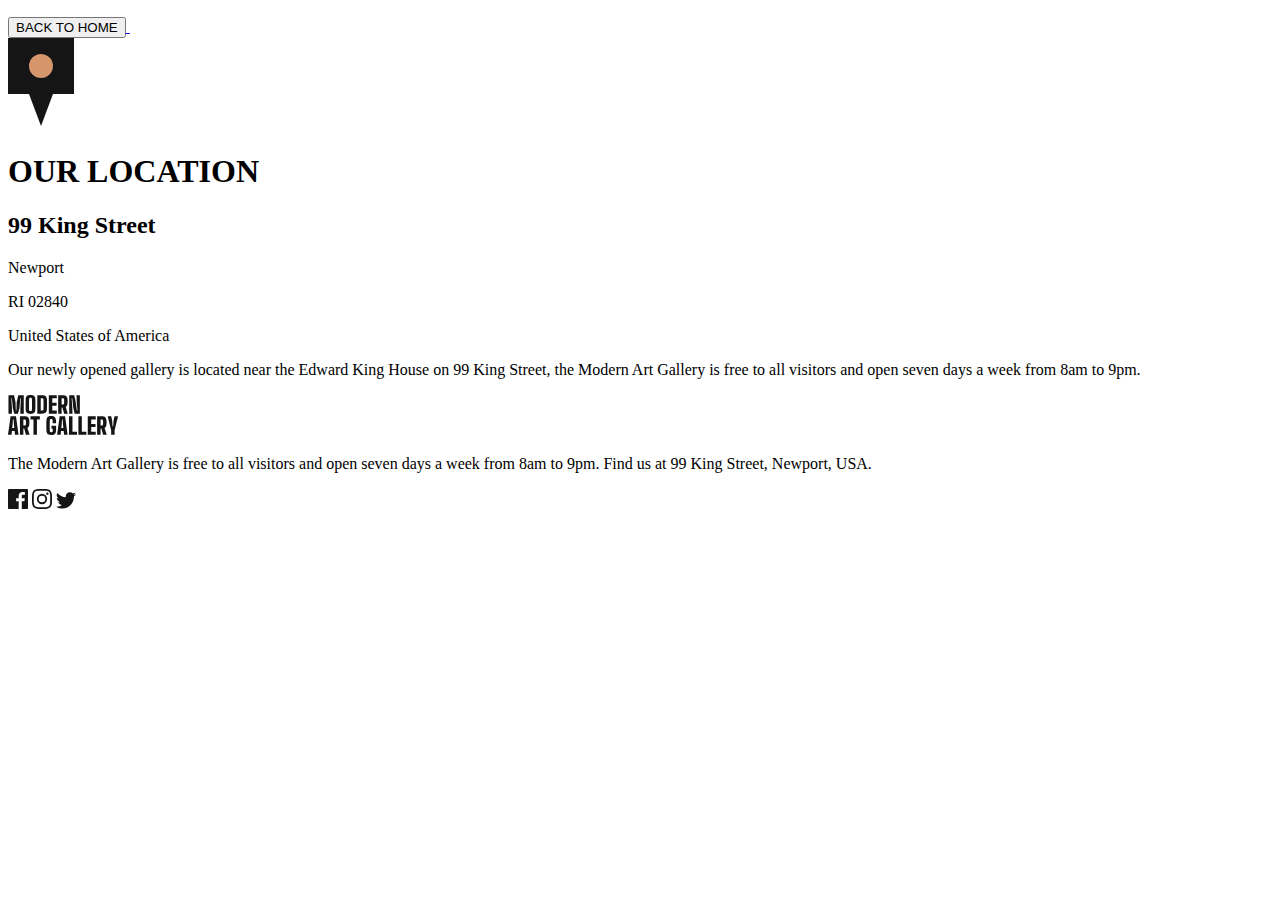
==== page2.html @ bad4fb95 "add page-2 html" ====
<!DOCTYPE html>
<html lang="en">
  <head>
    <meta charset="UTF-8" />
    <meta http-equiv="X-UA-Compatible" content="IE=edge" />
    <meta name="viewport" content="width=device-width, initial-scale=1.0" />
    <link rel="preconnect" href="https://fonts.googleapis.com" />
    <link rel="preconnect" href="https://fonts.gstatic.com" crossorigin />
    <link
      href="https://fonts.googleapis.com/css2?family=Big+Shoulders+Display:wght@900&family=Outfit:wght@300&display=swap"
      rel="stylesheet"
    />
    <link rel="preconnect" href="https://fonts.googleapis.com" />
    <link rel="preconnect" href="https://fonts.gstatic.com" crossorigin />
    <link
      href="https://fonts.googleapis.com/css2?family=Big+Shoulders+Display:wght@900&family=Outfit:wght@400;800&family=Plus+Jakarta+Sans:wght@400;500;700;800&display=swap"
      rel="stylesheet"
    />
    <link rel="icon" href="images/svg/favicon-32x32.png" />
    <link rel="stylesheet" href="./reset.css" />
    <link rel="stylesheet" href="./style.css" />
    <link rel="stylesheet" href="./media.css" />
    <link rel="stylesheet" href="./media-desktop.css" />
    <title>location</title>
  </head>
  <body>
    <div class="main-location">
      <div class="map">
        <div class="btn-location">
          <a href="index.html">
            <button class="my-button-loc">BACK TO HOME</button>
            <img
              class="img-arrow-left"
              src="./images/svg/icon-arrow-left.svg"
              alt="icon-arrow-left"
            />
          </a>
        </div>
        <svg class="svg-location" width="77" height="90" xmlns="http://www.w3.org/2000/svg">
          <g fill="none" fill-rule="evenodd">
            <path d="M0 56V0h66v56H45L33 88 21 56H0Z" fill="#151515" />
            <circle fill="#D5966C" cx="33" cy="28" r="12" />
          </g>
        </svg>
      </div>
      <div class="middle">
        <div class="middle-h1">
          <h1>OUR LOCATION</h1>
        </div>
        <div class="middle-container">
          <div class="middle-h2">
            <h2>99 King Street</h2>
          </div>
          <div class="middle-ppp">
            <p>Newport</p>
            <p>RI 02840</p>
            <p>United States of America</p>
          </div>
          <div class="middle-p">
            <p>
              Our newly opened gallery is located near the Edward King House on 99 King Street, the
              Modern Art Gallery is free to all visitors and open seven days a week from 8am to 9pm.
            </p>
          </div>
        </div>
      </div>
    </div>
    <footer class="footer-location">
      <svg class="footer-logo-location" width="111" height="40" xmlns="http://www.w3.org/2000/svg">
        <path
          d="M3.916 18.656V12.99L3.27 3.27h.598l.99 9.95 1.406 5.436h3.708l1.428-5.435.968-9.95h.621l-.668 9.72v5.665h3.455V.23H10.25L8.706 7.21l-.276 8.406H7.83l-.3-8.407L6.012.23H.462v18.426h3.455Zm18.61.23c1.689 0 2.902-.356 3.64-1.07.736-.714 1.135-1.9 1.197-3.559.061-1.505.092-3.105.092-4.802 0-1.697-.03-3.313-.092-4.848-.062-1.643-.46-2.822-1.198-3.536C25.428.357 24.215 0 22.525 0c-1.688 0-2.913.357-3.673 1.071-.76.714-1.155 1.893-1.186 3.536a237.22 237.22 0 0 0-.046 4.825v.365c.002 1.576.018 3.063.046 4.46.03 1.659.426 2.845 1.186 3.559s1.985 1.07 3.674 1.07Zm0-2.81c-.906 0-1.374-.39-1.405-1.174-.03-.783-.054-1.643-.07-2.58a176.449 176.449 0 0 1 0-5.78c.016-.937.04-1.797.07-2.58.03-.768.499-1.152 1.405-1.152.89 0 1.351.384 1.382 1.152.03.783.057 1.643.08 2.58a117.65 117.65 0 0 1 0 5.78c-.023.937-.05 1.797-.08 2.58-.03.783-.491 1.175-1.382 1.175Zm11.447 2.58c1.735 0 2.987-.368 3.754-1.105.768-.737 1.167-1.95 1.198-3.64.03-1.074.05-2.091.058-3.051.007-.96.007-1.92 0-2.88-.008-.959-.027-1.968-.058-3.028-.03-1.689-.43-2.898-1.198-3.628C36.96.595 35.708.23 33.973.23h-4.675v18.426h4.675Zm0-3.04h-1.22V3.271h1.22c.967 0 1.467.422 1.497 1.266.092 3.256.092 6.519 0 9.79-.03.86-.53 1.29-1.497 1.29Zm14.81 3.04v-3.04H44.27v-4.814h4.284v-3.04h-4.284V3.271h4.514V.23h-7.97v18.425h7.97Zm4.837 0v-6.218h.783l1.75 6.218h3.663l-2.165-6.794a3.199 3.199 0 0 0 1.405-1.463c.307-.637.476-1.455.506-2.453.016-.43.027-.806.035-1.128.008-.323.008-.645 0-.968a96.42 96.42 0 0 0-.035-1.128c-.061-1.597-.472-2.745-1.232-3.444C57.57.58 56.33.23 54.61.23h-4.445v18.426h3.455Zm.99-9.259h-.99V3.271h.99c.952 0 1.451.422 1.497 1.266a28.055 28.055 0 0 1 0 3.594c-.046.844-.545 1.266-1.497 1.266Zm9.927 9.26-.299-7.072-.599-8.337h.645l.944 9.374 1.382 6.034h5.252V.23h-3.34l.276 7.9.645 7.486h-.598l-1.267-9.512L66.196.23h-4.998v18.426h3.34ZM3.547 39.77l.392-3.847H6.61l.392 3.847h3.547L7.992 21.344H2.557L0 39.77h3.547Zm2.74-6.887H4.262l.415-4.077.276-4.422h.645l.276 4.422.415 4.077Zm9.099 6.887v-6.22h.783l1.75 6.22h3.663l-2.165-6.795a3.199 3.199 0 0 0 1.404-1.463c.308-.637.477-1.454.507-2.452.016-.43.027-.807.035-1.13.007-.322.007-.644 0-.966-.008-.323-.02-.7-.035-1.13-.061-1.596-.472-2.744-1.232-3.442-.76-.7-2-1.048-3.72-1.048h-4.445V39.77h3.455Zm.99-9.26h-.99v-6.126h.99c.952 0 1.451.422 1.497 1.267a28.055 28.055 0 0 1 0 3.593c-.046.844-.545 1.267-1.497 1.267Zm12.553 9.26V24.384h2.948v-3.04h-9.374v3.04h2.971V39.77h3.455Zm14.326.23c1.643 0 2.841-.357 3.593-1.071.753-.714 1.167-1.9 1.244-3.559.03-.706.05-1.474.058-2.303.007-.829-.004-1.597-.035-2.303h-4.63v2.994h1.267a16.197 16.197 0 0 1 0 2.257c-.03.384-.176.676-.437.876-.261.2-.614.299-1.06.299-.89 0-1.359-.392-1.405-1.175a90.954 90.954 0 0 1-.126-3.535 107.71 107.71 0 0 1 0-3.858c.023-1.29.065-2.472.126-3.547.046-.768.515-1.152 1.405-1.152.845 0 1.29.384 1.336 1.152.03.43.046.96.046 1.59 0 .629-.015 1.158-.046 1.588h3.455c.03-.353.046-.775.046-1.266 0-.492-.015-.914-.046-1.267-.107-1.643-.53-2.822-1.267-3.536-.737-.714-1.911-1.07-3.524-1.07-1.136 0-2.053.157-2.752.471a3.032 3.032 0 0 0-1.543 1.532c-.33.706-.519 1.643-.565 2.81-.015.614-.03 1.328-.046 2.142a135.078 135.078 0 0 0 0 5.102c.016.821.031 1.555.046 2.2.046 1.105.23 1.996.553 2.671a3.01 3.01 0 0 0 1.532 1.486c.699.315 1.624.472 2.775.472Zm9.375-.23.391-3.847h2.672l.391 3.847h3.547l-2.556-18.426h-5.436L49.083 39.77h3.547Zm2.74-6.887h-2.026l.414-4.077.277-4.422h.644l.277 4.422.414 4.077Zm13.636 6.887v-3.04h-4.538V21.343h-3.455V39.77h7.993Zm9.374 0v-3.04h-4.537V21.343h-3.455V39.77h7.992Zm9.351 0v-3.04h-4.514v-4.814H87.5v-3.04h-4.284v-4.492h4.514v-3.04h-7.969V39.77h7.97Zm4.837 0v-6.22h.783l1.75 6.22h3.663l-2.165-6.795a3.199 3.199 0 0 0 1.405-1.463c.307-.637.476-1.454.507-2.452.015-.43.026-.807.034-1.13.008-.322.008-.644 0-.966a96.42 96.42 0 0 0-.034-1.13c-.062-1.596-.473-2.744-1.233-3.442-.76-.7-2-1.048-3.72-1.048h-4.445V39.77h3.455Zm.99-9.26h-.99v-6.126h.99c.953 0 1.452.422 1.498 1.267a28.055 28.055 0 0 1 0 3.593c-.046.844-.545 1.267-1.497 1.267Zm13.037 9.26v-4.4l.253-1.06 3.202-12.966h-3.524l-.99 4.468-.346 5.413h-.645l-.345-5.413-.99-4.468h-3.525l3.202 12.99.253 1.036v4.4h3.455Z"
          fill="#151515"
        />
      </svg>
      <div class="footer-location-p">
        <p>
          The Modern Art Gallery is free to all visitors and open seven days a week from 8am to 9pm.
          Find us at 99 King Street, Newport, USA.
        </p>
      </div>
      <div class="footer-svg-container-location">
        <svg class="logo-facebook-footer" width="20" height="20" xmlns="http://www.w3.org/2000/svg">
          <path
            d="M18.896 0H1.104C.494 0 0 .494 0 1.104v17.793C0 19.506.494 20 1.104 20h9.58v-7.745H8.076V9.237h2.606V7.01c0-2.583 1.578-3.99 3.883-3.99 1.104 0 2.052.082 2.329.119v2.7h-1.598c-1.254 0-1.496.597-1.496 1.47v1.928h2.989l-.39 3.018h-2.6V20h5.098c.608 0 1.102-.494 1.102-1.104V1.104C20 .494 19.506 0 18.896 0Z"
            fill="#151515"
          />
        </svg>
        <svg
          class="logo-instagram-footer"
          width="20"
          height="20"
          xmlns="http://www.w3.org/2000/svg"
        >
          <path
            d="M10 1.802c2.67 0 2.987.01 4.042.059 2.71.123 3.975 1.409 4.099 4.099.048 1.054.057 1.37.057 4.04 0 2.672-.01 2.988-.057 4.042-.124 2.687-1.387 3.975-4.1 4.099-1.054.048-1.37.058-4.041.058-2.67 0-2.987-.01-4.04-.058-2.718-.124-3.977-1.416-4.1-4.1-.048-1.054-.058-1.37-.058-4.041 0-2.67.01-2.986.058-4.04.124-2.69 1.387-3.977 4.1-4.1 1.054-.048 1.37-.058 4.04-.058ZM10 0C7.284 0 6.944.012 5.877.06 2.246.227.227 2.242.061 5.877.01 6.944 0 7.284 0 10s.012 3.057.06 4.123c.167 3.632 2.182 5.65 5.817 5.817 1.067.048 1.407.06 4.123.06s3.057-.012 4.123-.06c3.629-.167 5.652-2.182 5.816-5.817.05-1.066.061-1.407.061-4.123s-.012-3.056-.06-4.122C19.777 2.249 17.76.228 14.124.06 13.057.01 12.716 0 10 0Zm0 4.865a5.135 5.135 0 1 0 0 10.27 5.135 5.135 0 0 0 0-10.27Zm0 8.468a3.333 3.333 0 1 1 0-6.666 3.333 3.333 0 0 1 0 6.666Zm5.338-9.87a1.2 1.2 0 1 0 0 2.4 1.2 1.2 0 0 0 0-2.4Z"
            fill="#151515"
          />
        </svg>
        <svg class="logo-twiter-footer" width="20" height="17" xmlns="http://www.w3.org/2000/svg">
          <path
            d="M20 2.172a8.192 8.192 0 0 1-2.357.646 4.11 4.11 0 0 0 1.805-2.27 8.22 8.22 0 0 1-2.606.996A4.096 4.096 0 0 0 13.847.248c-2.65 0-4.596 2.472-3.998 5.037A11.648 11.648 0 0 1 1.392 1a4.109 4.109 0 0 0 1.27 5.478 4.086 4.086 0 0 1-1.858-.513c-.045 1.9 1.318 3.679 3.291 4.075a4.113 4.113 0 0 1-1.853.07 4.106 4.106 0 0 0 3.833 2.849A8.25 8.25 0 0 1 0 14.658a11.616 11.616 0 0 0 6.29 1.843c7.618 0 11.923-6.434 11.663-12.205A8.354 8.354 0 0 0 20 2.172Z"
            fill="#151515"
          />
        </svg>
      </div>
    </footer>
  </body>
</html>
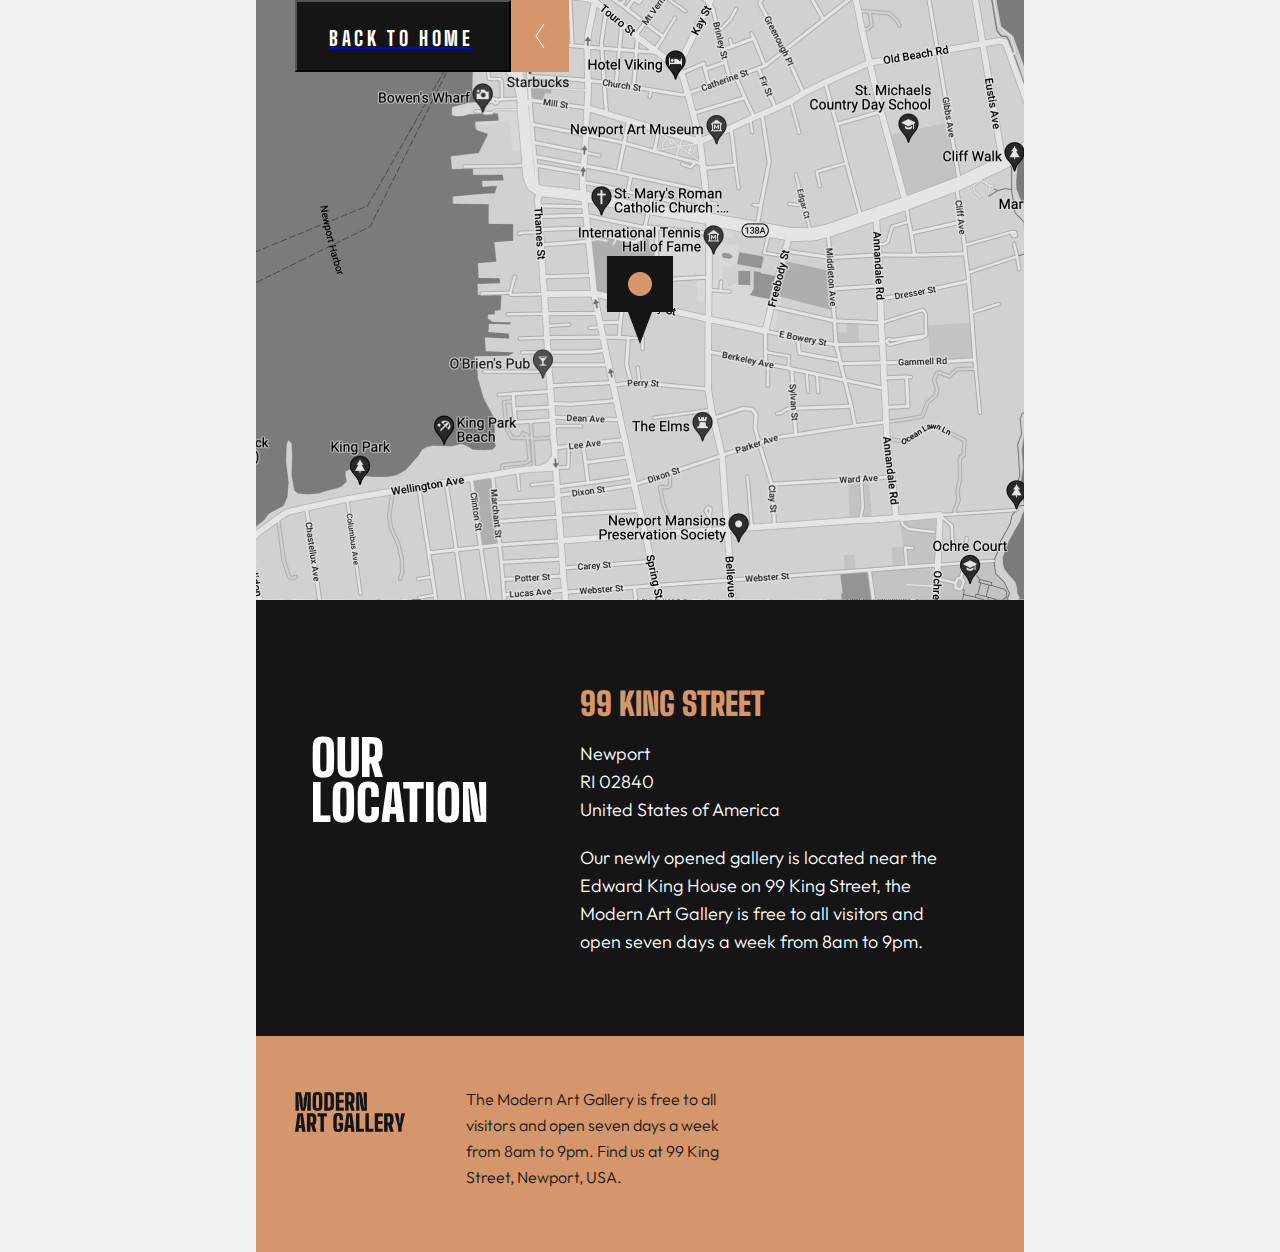
==== commit d417f0fc: "add mobile,tablet,desktop css" ====
--- a/page2.html
+++ b/page2.html
@@ -17,7 +17,6 @@
       rel="stylesheet"
     />
     <link rel="icon" href="images/svg/favicon-32x32.png" />
-    <link rel="stylesheet" href="./reset.css" />
     <link rel="stylesheet" href="./style.css" />
     <link rel="stylesheet" href="./media.css" />
     <link rel="stylesheet" href="./media-desktop.css" />
@@ -66,12 +65,7 @@
       </div>
     </div>
     <footer class="footer-location">
-      <svg class="footer-logo-location" width="111" height="40" xmlns="http://www.w3.org/2000/svg">
-        <path
-          d="M3.916 18.656V12.99L3.27 3.27h.598l.99 9.95 1.406 5.436h3.708l1.428-5.435.968-9.95h.621l-.668 9.72v5.665h3.455V.23H10.25L8.706 7.21l-.276 8.406H7.83l-.3-8.407L6.012.23H.462v18.426h3.455Zm18.61.23c1.689 0 2.902-.356 3.64-1.07.736-.714 1.135-1.9 1.197-3.559.061-1.505.092-3.105.092-4.802 0-1.697-.03-3.313-.092-4.848-.062-1.643-.46-2.822-1.198-3.536C25.428.357 24.215 0 22.525 0c-1.688 0-2.913.357-3.673 1.071-.76.714-1.155 1.893-1.186 3.536a237.22 237.22 0 0 0-.046 4.825v.365c.002 1.576.018 3.063.046 4.46.03 1.659.426 2.845 1.186 3.559s1.985 1.07 3.674 1.07Zm0-2.81c-.906 0-1.374-.39-1.405-1.174-.03-.783-.054-1.643-.07-2.58a176.449 176.449 0 0 1 0-5.78c.016-.937.04-1.797.07-2.58.03-.768.499-1.152 1.405-1.152.89 0 1.351.384 1.382 1.152.03.783.057 1.643.08 2.58a117.65 117.65 0 0 1 0 5.78c-.023.937-.05 1.797-.08 2.58-.03.783-.491 1.175-1.382 1.175Zm11.447 2.58c1.735 0 2.987-.368 3.754-1.105.768-.737 1.167-1.95 1.198-3.64.03-1.074.05-2.091.058-3.051.007-.96.007-1.92 0-2.88-.008-.959-.027-1.968-.058-3.028-.03-1.689-.43-2.898-1.198-3.628C36.96.595 35.708.23 33.973.23h-4.675v18.426h4.675Zm0-3.04h-1.22V3.271h1.22c.967 0 1.467.422 1.497 1.266.092 3.256.092 6.519 0 9.79-.03.86-.53 1.29-1.497 1.29Zm14.81 3.04v-3.04H44.27v-4.814h4.284v-3.04h-4.284V3.271h4.514V.23h-7.97v18.425h7.97Zm4.837 0v-6.218h.783l1.75 6.218h3.663l-2.165-6.794a3.199 3.199 0 0 0 1.405-1.463c.307-.637.476-1.455.506-2.453.016-.43.027-.806.035-1.128.008-.323.008-.645 0-.968a96.42 96.42 0 0 0-.035-1.128c-.061-1.597-.472-2.745-1.232-3.444C57.57.58 56.33.23 54.61.23h-4.445v18.426h3.455Zm.99-9.259h-.99V3.271h.99c.952 0 1.451.422 1.497 1.266a28.055 28.055 0 0 1 0 3.594c-.046.844-.545 1.266-1.497 1.266Zm9.927 9.26-.299-7.072-.599-8.337h.645l.944 9.374 1.382 6.034h5.252V.23h-3.34l.276 7.9.645 7.486h-.598l-1.267-9.512L66.196.23h-4.998v18.426h3.34ZM3.547 39.77l.392-3.847H6.61l.392 3.847h3.547L7.992 21.344H2.557L0 39.77h3.547Zm2.74-6.887H4.262l.415-4.077.276-4.422h.645l.276 4.422.415 4.077Zm9.099 6.887v-6.22h.783l1.75 6.22h3.663l-2.165-6.795a3.199 3.199 0 0 0 1.404-1.463c.308-.637.477-1.454.507-2.452.016-.43.027-.807.035-1.13.007-.322.007-.644 0-.966-.008-.323-.02-.7-.035-1.13-.061-1.596-.472-2.744-1.232-3.442-.76-.7-2-1.048-3.72-1.048h-4.445V39.77h3.455Zm.99-9.26h-.99v-6.126h.99c.952 0 1.451.422 1.497 1.267a28.055 28.055 0 0 1 0 3.593c-.046.844-.545 1.267-1.497 1.267Zm12.553 9.26V24.384h2.948v-3.04h-9.374v3.04h2.971V39.77h3.455Zm14.326.23c1.643 0 2.841-.357 3.593-1.071.753-.714 1.167-1.9 1.244-3.559.03-.706.05-1.474.058-2.303.007-.829-.004-1.597-.035-2.303h-4.63v2.994h1.267a16.197 16.197 0 0 1 0 2.257c-.03.384-.176.676-.437.876-.261.2-.614.299-1.06.299-.89 0-1.359-.392-1.405-1.175a90.954 90.954 0 0 1-.126-3.535 107.71 107.71 0 0 1 0-3.858c.023-1.29.065-2.472.126-3.547.046-.768.515-1.152 1.405-1.152.845 0 1.29.384 1.336 1.152.03.43.046.96.046 1.59 0 .629-.015 1.158-.046 1.588h3.455c.03-.353.046-.775.046-1.266 0-.492-.015-.914-.046-1.267-.107-1.643-.53-2.822-1.267-3.536-.737-.714-1.911-1.07-3.524-1.07-1.136 0-2.053.157-2.752.471a3.032 3.032 0 0 0-1.543 1.532c-.33.706-.519 1.643-.565 2.81-.015.614-.03 1.328-.046 2.142a135.078 135.078 0 0 0 0 5.102c.016.821.031 1.555.046 2.2.046 1.105.23 1.996.553 2.671a3.01 3.01 0 0 0 1.532 1.486c.699.315 1.624.472 2.775.472Zm9.375-.23.391-3.847h2.672l.391 3.847h3.547l-2.556-18.426h-5.436L49.083 39.77h3.547Zm2.74-6.887h-2.026l.414-4.077.277-4.422h.644l.277 4.422.414 4.077Zm13.636 6.887v-3.04h-4.538V21.343h-3.455V39.77h7.993Zm9.374 0v-3.04h-4.537V21.343h-3.455V39.77h7.992Zm9.351 0v-3.04h-4.514v-4.814H87.5v-3.04h-4.284v-4.492h4.514v-3.04h-7.969V39.77h7.97Zm4.837 0v-6.22h.783l1.75 6.22h3.663l-2.165-6.795a3.199 3.199 0 0 0 1.405-1.463c.307-.637.476-1.454.507-2.452.015-.43.026-.807.034-1.13.008-.322.008-.644 0-.966a96.42 96.42 0 0 0-.034-1.13c-.062-1.596-.473-2.744-1.233-3.442-.76-.7-2-1.048-3.72-1.048h-4.445V39.77h3.455Zm.99-9.26h-.99v-6.126h.99c.953 0 1.452.422 1.498 1.267a28.055 28.055 0 0 1 0 3.593c-.046.844-.545 1.267-1.497 1.267Zm13.037 9.26v-4.4l.253-1.06 3.202-12.966h-3.524l-.99 4.468-.346 5.413h-.645l-.345-5.413-.99-4.468h-3.525l3.202 12.99.253 1.036v4.4h3.455Z"
-          fill="#151515"
-        />
-      </svg>
+      <img class="dark-logo" src="./images/svg/logo-dark.svg" alt="" />
       <div class="footer-location-p">
         <p>
           The Modern Art Gallery is free to all visitors and open seven days a week from 8am to 9pm.
--- a/style.css
+++ b/style.css
@@ -0,0 +1,300 @@
+* {
+  margin: 0;
+  padding: 0;
+  box-sizing: border-box;
+}
+
+p {
+  font-family: "Outfit", sans-serif;
+}
+h1,
+h2,
+h3,
+button {
+  font-family: "Big Shoulders Display", cursive;
+}
+html {
+  overflow-x: hidden;
+}
+body {
+  background-color: #f2f2f2;
+  display: flex;
+  justify-content: center;
+  align-items: center;
+  flex-direction: column;
+  width: 100%;
+}
+main {
+  width: 375px;
+  background: #fcfaf9;
+  display: flex;
+  flex-direction: column;
+}
+.tablet-img-hero,
+.img-desktop-hero,
+.desktop-galerea,
+.desktop-galerea2,
+.desktop-galerea3,
+.at {
+  display: none;
+}
+.tablet-galerea {
+  display: none;
+}
+.img-mobile-hero {
+  margin-bottom: 50px;
+}
+.black-and-white {
+  display: flex;
+  flex-direction: column;
+}
+.head-h1 {
+  font-style: normal;
+  font-weight: 900;
+  font-size: 60px;
+  line-height: 55px;
+  text-transform: uppercase;
+  color: #151515;
+  margin-left: 16px;
+}
+.header-p {
+  font-style: normal;
+  font-weight: 300;
+  font-size: 18px;
+  line-height: 28px;
+  color: #444444;
+  margin: 45px 16px 50px 16px;
+}
+.btn-home a {
+  display: flex;
+}
+.btn-home button {
+  padding: 24px 35px 24px 32px;
+  font-style: normal;
+  font-size: 20px;
+  font-weight: 400;
+  line-height: 24px;
+  letter-spacing: 3.63636px;
+  color: #ffffff;
+  background-color: #151515;
+  height: 72px;
+}
+
+/* hover */
+.my-btn {
+  outline: none;
+}
+.btn-home:hover .my-btn {
+  background: #d5966c;
+  cursor: pointer;
+}
+.btn-home:hover .img-arrow-right {
+  background: #151515;
+  cursor: pointer;
+}
+
+.img-arrow-right {
+  background-color: #d5966c;
+  padding: 24px;
+}
+.mobile-galerea {
+  margin: 120px 16px 25px 16px;
+}
+.your-day h2 {
+  font-style: normal;
+  font-weight: 900;
+  font-size: 50px;
+  line-height: 45px;
+  text-transform: uppercase;
+  color: #151515;
+  padding-left: 16px;
+}
+.gallery-h2 {
+  display: none;
+}
+.your-day p {
+  font-style: normal;
+  font-weight: 300;
+  font-size: 18px;
+  line-height: 28px;
+  color: #444444;
+  margin: 21px 16px 32px 16px;
+}
+.mobile-galerea2 {
+  margin: 0 16px;
+}
+.tablet-galerea2 {
+  display: none;
+}
+.tablet-galerea3 {
+  display: none;
+}
+.mobile-galerea3 {
+  margin: 16px;
+}
+.black-cobe {
+  width: 343px;
+  height: 293px;
+  background-color: #151515;
+  margin: 0 16px 120px 16px;
+}
+.black-cobe h3 {
+  font-style: normal;
+  font-weight: 900;
+  font-size: 50px;
+  line-height: 45px;
+  text-transform: uppercase;
+  color: #ffffff;
+  padding: 48px 24px 24px 24px;
+}
+.black-cobe p {
+  font-style: normal;
+  font-weight: 300;
+  font-size: 18px;
+  line-height: 28px;
+  color: #ffffff;
+  padding: 0 24px 47px 24px;
+}
+.footer-home {
+  width: 375px;
+  height: 336px;
+  background: #151515;
+}
+.light-logo {
+  padding: 48px 32px;
+}
+.footer-home-p {
+  font-style: normal;
+  font-weight: 300;
+  font-size: 16px;
+  line-height: 26px;
+  color: #ffffff;
+  padding: 0 32px 32px 32px;
+}
+.logo-facebook {
+  padding: 0 20px 40px 24px;
+}
+.logo-instagram {
+  padding: 0 0 40px 0;
+}
+.logo-twiter {
+  padding: 0 0 40px 20px;
+}
+
+/* page2-location*/
+
+.main-location {
+  display: flex;
+  flex-direction: column;
+  justify-content: center;
+  align-items: center;
+  width: 100%;
+}
+.btn-location a {
+  display: flex;
+}
+
+/* hover */
+
+.btn-location:hover .my-button-loc {
+  background: #d5966c;
+  cursor: grabbing;
+}
+.btn-location:hover .img-arrow-left {
+  background: #151515;
+  cursor: grabbing;
+}
+.btn-location button {
+  font-style: normal;
+  font-weight: 800;
+  font-size: 20px;
+  line-height: 24px;
+  letter-spacing: 3.63636px;
+  color: #ffffff;
+  background-color: #151515;
+  padding: 24px 35px 24px 32px;
+  height: 72px;
+}
+.img-arrow-left {
+  background: #d5966c;
+  padding: 24px;
+}
+.map {
+  width: 375px;
+  height: 550px;
+  position: relative;
+  background-image: url("./images/mobile/image-map.png");
+  background-repeat: no-repeat;
+}
+.svg-location {
+  position: absolute;
+  left: 41.38%;
+  right: 41.07%;
+  top: 42%;
+  bottom: 47.82%;
+}
+.middle {
+  width: 375px;
+  height: 493px;
+  background-color: #151515;
+  display: grid;
+}
+.middle-h1 h1 {
+  font-style: normal;
+  font-weight: 900;
+  font-size: 50px;
+  line-height: 45px;
+  text-transform: uppercase;
+  color: #ffffff;
+  padding: 48px 16px;
+}
+.middle-h2 h2 {
+  font-style: normal;
+  font-weight: 900;
+  font-size: 32px;
+  line-height: 32px;
+  text-transform: uppercase;
+  color: #d5966c;
+  padding: 0 16px;
+}
+.middle-ppp {
+  font-style: normal;
+  font-weight: 300;
+  font-size: 18px;
+  line-height: 28px;
+  color: #ffffff;
+  padding: 20px 16px;
+}
+.middle-p {
+  font-style: normal;
+  font-weight: 300;
+  font-size: 18px;
+  line-height: 28px;
+  color: #ffffff;
+  padding: 0 16px 56px 16px;
+}
+.footer-location {
+  width: 375px;
+  height: 336px;
+  background: #d5966c;
+}
+.dark-logo {
+  padding: 48px 32px;
+}
+.footer-location-p {
+  font-style: normal;
+  font-weight: 300;
+  font-size: 16px;
+  line-height: 26px;
+  color: #151515;
+  padding: 0 32px 32px 32px;
+}
+.logo-facebook-footer {
+  padding: 0 20px 40px 24px;
+}
+.logo-instagram-footer {
+  padding: 0 0 40px 0;
+}
+.logo-twiter-footer {
+  padding: 0 0 40px 20px;
+}
--- a/media.css
+++ b/media.css
@@ -0,0 +1,154 @@
+@media screen and (min-width: 768px) {
+  main {
+    width: 768px;
+    background: #fcfaf9;
+    display: flex;
+    position: relative;
+  }
+  .img-mobile-hero,
+  .img-desktop-hero,
+  .desktop-galerea,
+  .desktop-galerea2,
+  .desktop-galerea3,
+  .mobile-galerea,
+  .mobile-galerea2,
+  .mobile-galerea3,
+  .at,
+  .gallery-h2 {
+    display: none;
+  }
+  .tablet-img-hero {
+    display: flex;
+    margin-bottom: 120px;
+  }
+  .black-and-white {
+    position: absolute;
+    top: 145px;
+    left: 378px;
+  }
+  .header-p {
+    position: absolute;
+    top: 260px;
+    left: 378px;
+  }
+  .btn-home {
+    position: absolute;
+    top: 480px;
+    left: 375px;
+  }
+  .section {
+    display: flex;
+    flex-wrap: wrap;
+  }
+  .section-1 {
+    display: flex;
+    flex-direction: row-reverse;
+    column-gap: 55px;
+    margin-bottom: 11px;
+    margin-right: 40px;
+  }
+  .your-day {
+    margin-top: 50px;
+  }
+  .tablet-galerea {
+    display: flex;
+  }
+  .your-day p {
+    width: 223px;
+    height: 140px;
+    left: 40px;
+  }
+  .galleryes {
+    display: flex;
+  }
+  .tablet-galerea2 {
+    display: flex;
+    margin: 0 11px 120px 40px;
+  }
+  .tablet-galerea3 {
+    display: flex;
+  }
+  .black-cobe {
+    margin: 10px 1px;
+    width: 280px;
+    height: 396px;
+  }
+  .black-cobe h3 {
+    padding: 85px 28px 24px 29px;
+  }
+  .black-cobe p {
+    padding: 0 28px 85px 29px;
+  }
+  .footer-home {
+    display: flex;
+    width: 768px;
+    height: 216px;
+  }
+  .light-logo {
+    padding: 56px 0px 120px 39px;
+  }
+  .footer-home-p {
+    width: 281px;
+    height: 104px;
+    padding: 0;
+    margin: 50px 113px 56px 60px;
+  }
+  .footer-svg-container {
+    display: flex;
+    padding: 56px 38px 0 0;
+  }
+
+  /* page2-location */
+
+  .map {
+    width: 768px;
+    height: 600px;
+    position: relative;
+    background-image: url("./images/tablet/image-map@2x.png");
+    background-size: 768px 600px;
+    background-repeat: no-repeat;
+  }
+  .btn-location {
+    margin-left: 39px;
+  }
+  .svg-location {
+    display: none;
+  }
+  .middle {
+    width: 768px;
+    height: 436px;
+    grid-template-columns: auto auto;
+    column-gap: 85px;
+  }
+  .middle-h1 {
+    font-size: 55px;
+    line-height: 50px;
+    width: 223px;
+    height: 100px;
+    padding: 88px 0 248px 39px;
+  }
+  .middle-container {
+    display: grid;
+    padding: 88px 40px 80px 0;
+  }
+
+  .footer-location {
+    display: flex;
+    width: 768px;
+    height: 216px;
+  }
+  .dark-logo {
+    padding: 56px 0px 120px 39px;
+  }
+  .footer-location-p {
+    width: 281px;
+    height: 104px;
+    padding: 0;
+    margin: 50px 113px 56px 60px;
+  }
+
+  .footer-svg-container-location {
+    display: flex;
+    padding: 56px 38px 0 0;
+  }
+}
--- a/media-desktop.css
+++ b/media-desktop.css
@@ -0,0 +1,204 @@
+@media screen and (min-width: 1360px) {
+  main {
+    width: 1360px;
+  }
+  .img-mobile-hero,
+  .tablet-img-hero,
+  .mobile-galerea,
+  .tablet-galerea,
+  .mobile-galerea2,
+  .tablet-galerea2,
+  .mobile-galerea3,
+  .tablet-galerea3,
+  .gallery-h2,
+  .span-at {
+    display: none;
+  }
+  .header {
+    display: flex;
+    width: 100%;
+  }
+  .header-cobe {
+    width: 430px;
+    height: 800px;
+    background: #151515;
+  }
+  .img-desktop-hero {
+    display: flex;
+    width: 540px;
+  }
+  .black-and-white {
+    position: absolute;
+    top: 180px;
+    left: 136px;
+  }
+  .head-h1 {
+    font-size: 94px;
+    line-height: 88px;
+    color: white;
+  }
+  .line {
+    width: 14px;
+    height: 78px;
+    background-color: #1f1e1e;
+    border-radius: 2px;
+    position: absolute;
+    top: 2px;
+    left: 296px;
+  }
+  .lery {
+    color: #151515;
+  }
+  .header-p {
+    font-size: 22px;
+    line-height: 32px;
+    width: 350px;
+    height: 160px;
+    position: absolute;
+    top: 135px;
+    left: 885px;
+  }
+  .btn-home {
+    position: absolute;
+    top: 420px;
+    left: 900px;
+  }
+  .section-1 {
+    display: flex;
+  }
+  .section {
+    margin: 200px 150px 180px 130px;
+  }
+  .your-day {
+    margin-top: 70px;
+    margin-left: -10px;
+  }
+  .your-day h2 {
+    font-size: 60px;
+    line-height: 60px;
+  }
+  .at {
+    display: inline;
+  }
+  .your-day p {
+    width: 350px;
+    font-size: 22px;
+    line-height: 32px;
+  }
+  .desktop-galerea {
+    display: flex;
+    margin: 0 0 20px 50px;
+  }
+  .black-cobe {
+    width: 445px;
+    height: 377px;
+    margin: 0 0 0 30px;
+  }
+  .black-cobe h3 {
+    padding: 65px 47px 0 47px;
+    font-size: 60px;
+    line-height: 60px;
+  }
+  .black-cobe p {
+    padding: 32px 47px 65px 47px;
+    font-size: 22px;
+    line-height: 32px;
+  }
+  .desktop-galerea2 {
+    display: flex;
+  }
+  .desktop-galerea3 {
+    display: flex;
+    margin: 0 0 30px 30px;
+  }
+  .footer-home {
+    display: flex;
+    width: 1360px;
+    height: 244px;
+  }
+  .light-logo {
+    padding: 80px 140px 106px 140px;
+  }
+  .footer-home-p {
+    font-size: 18px;
+    line-height: 28px;
+    width: 430px;
+    height: 84px;
+    padding: 0;
+    margin-top: 70px;
+  }
+  .footer-svg-container {
+    display: flex;
+    margin: 20px 100px 0;
+  }
+
+  .logo-facebook path:hover {
+    fill: #d5966c;
+    cursor: grabbing;
+  }
+
+  /* page2-location */
+
+  .map {
+    width: 1360px;
+    height: 600px;
+    position: relative;
+    background-image: url("./images/desktop/image-map.png");
+    background-repeat: no-repeat;
+    background-size: 1360px 600px;
+  }
+  .btn-location {
+    margin-left: 142px;
+  }
+  .middle {
+    width: 1360px;
+    height: 540px;
+    column-gap: 200px;
+  }
+  .middle-h1 {
+    font-size: 70px;
+    line-height: 70px;
+    width: 350px;
+    height: 140px;
+    padding: 104px 220px 304px 165px;
+  }
+  .middle-h2 {
+    font-size: 36px;
+    line-height: 36px;
+  }
+  .middle-ppp {
+    font-size: 22px;
+    line-height: 32px;
+  }
+  .middle-p {
+    width: 540px;
+    height: 128px;
+    font-size: 22px;
+    line-height: 32px;
+  }
+  .footer-location {
+    display: flex;
+    width: 1360px;
+    height: 240px;
+  }
+  .dark-logo {
+    padding: 80px 130px 106px 165px;
+  }
+  .footer-location-p {
+    font-size: 16px;
+    line-height: 26px;
+    width: 380px;
+    height: 84px;
+    padding: 0;
+    padding-top: 10px;
+  }
+  .footer-svg-container-location {
+    display: flex;
+    padding-left: 110px;
+    padding-top: 70px;
+  }
+  .logo-facebook-footer path:hover {
+    fill: white;
+    cursor: grabbing;
+  }
+}
